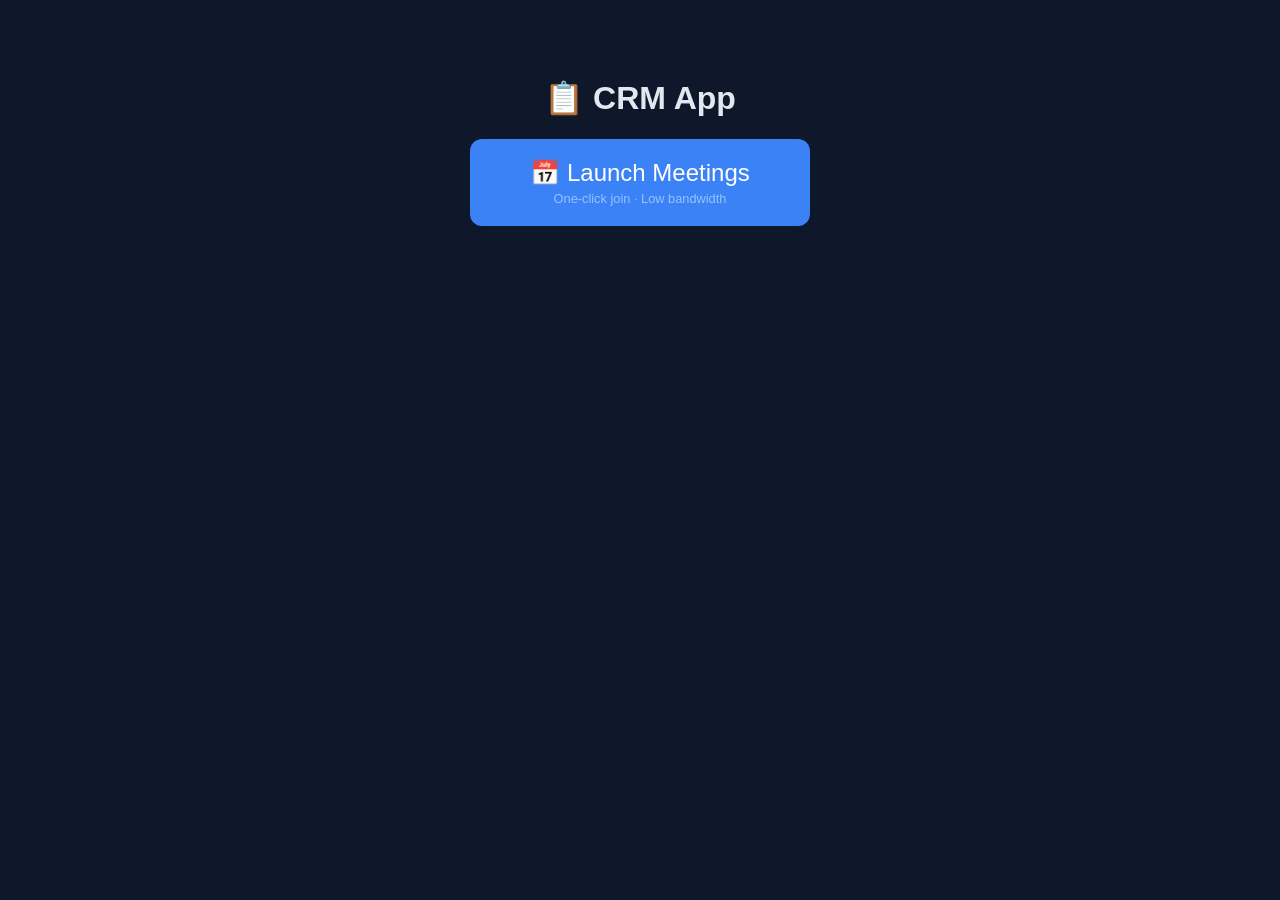
==== launch/index.html @ ae00431f "First commit: Meeting launcher with SQLite backend" ====
<!DOCTYPE html>
<html>
<head>
    <meta charset="UTF-8">
    <title>CRM App</title>
    <style>
        body { background: #0f172a; color: #e2e8f0; font-family: sans-serif; text-align: center; padding: 50px; }
        .btn { background: #3b82f6; color: white; border: none; padding: 20px 60px; font-size: 1.5rem; border-radius: 12px; cursor: pointer; text-decoration: none; display: inline-block; }
        .btn:hover { background: #2563eb; }
        .btn span { display: block; font-size: 0.8rem; color: #93c5fd; margin-top: 4px; }
    </style>
</head>
<body>
    <h1>📋 CRM App</h1>
    <a href="./meetings/meetings.html" class="btn">
        📅 Launch Meetings
        <span>One‑click join · Low bandwidth</span>
    </a>
</body>
</html>
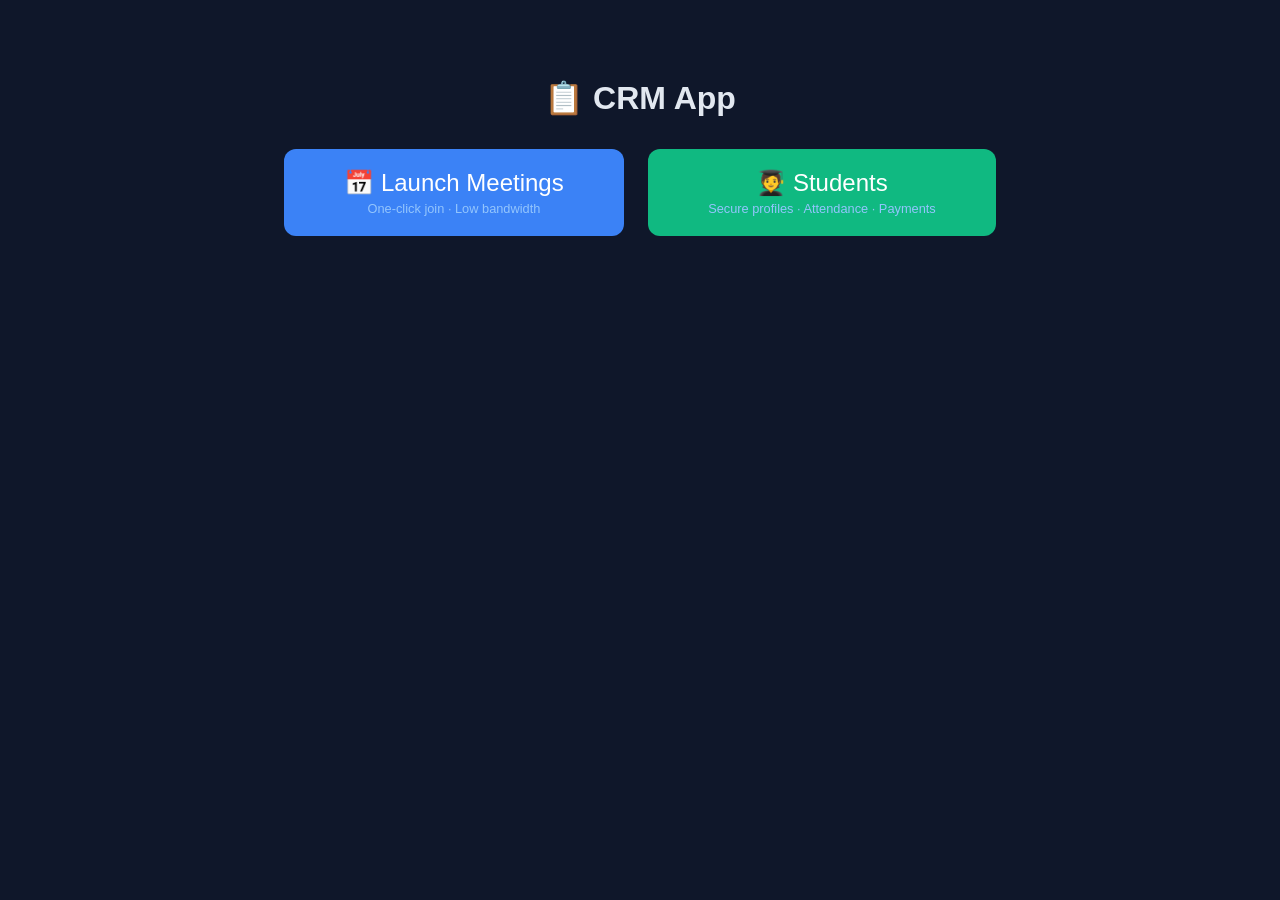
==== commit 9e6a5e32: "Refactor: moved meetings to src/, added student backend + frontend, ultra-thin main.py" ====
--- a/launch/index.html
+++ b/launch/index.html
@@ -5,9 +5,11 @@
     <title>CRM App</title>
     <style>
         body { background: #0f172a; color: #e2e8f0; font-family: sans-serif; text-align: center; padding: 50px; }
-        .btn { background: #3b82f6; color: white; border: none; padding: 20px 60px; font-size: 1.5rem; border-radius: 12px; cursor: pointer; text-decoration: none; display: inline-block; }
+        .btn { background: #3b82f6; color: white; border: none; padding: 20px 60px; font-size: 1.5rem; border-radius: 12px; cursor: pointer; text-decoration: none; display: inline-block; margin: 10px; }
         .btn:hover { background: #2563eb; }
         .btn span { display: block; font-size: 0.8rem; color: #93c5fd; margin-top: 4px; }
+        .btn-student { background: #10b981; }
+        .btn-student:hover { background: #059669; }
     </style>
 </head>
 <body>
@@ -16,5 +18,8 @@
         📅 Launch Meetings
         <span>One‑click join · Low bandwidth</span>
     </a>
-</body>
-</html>+    <a href="/students/students.html" class="btn btn-student">
+        🧑‍🎓 Students
+        <span>Secure profiles · Attendance · Payments</span>
+    </a>
+</body>
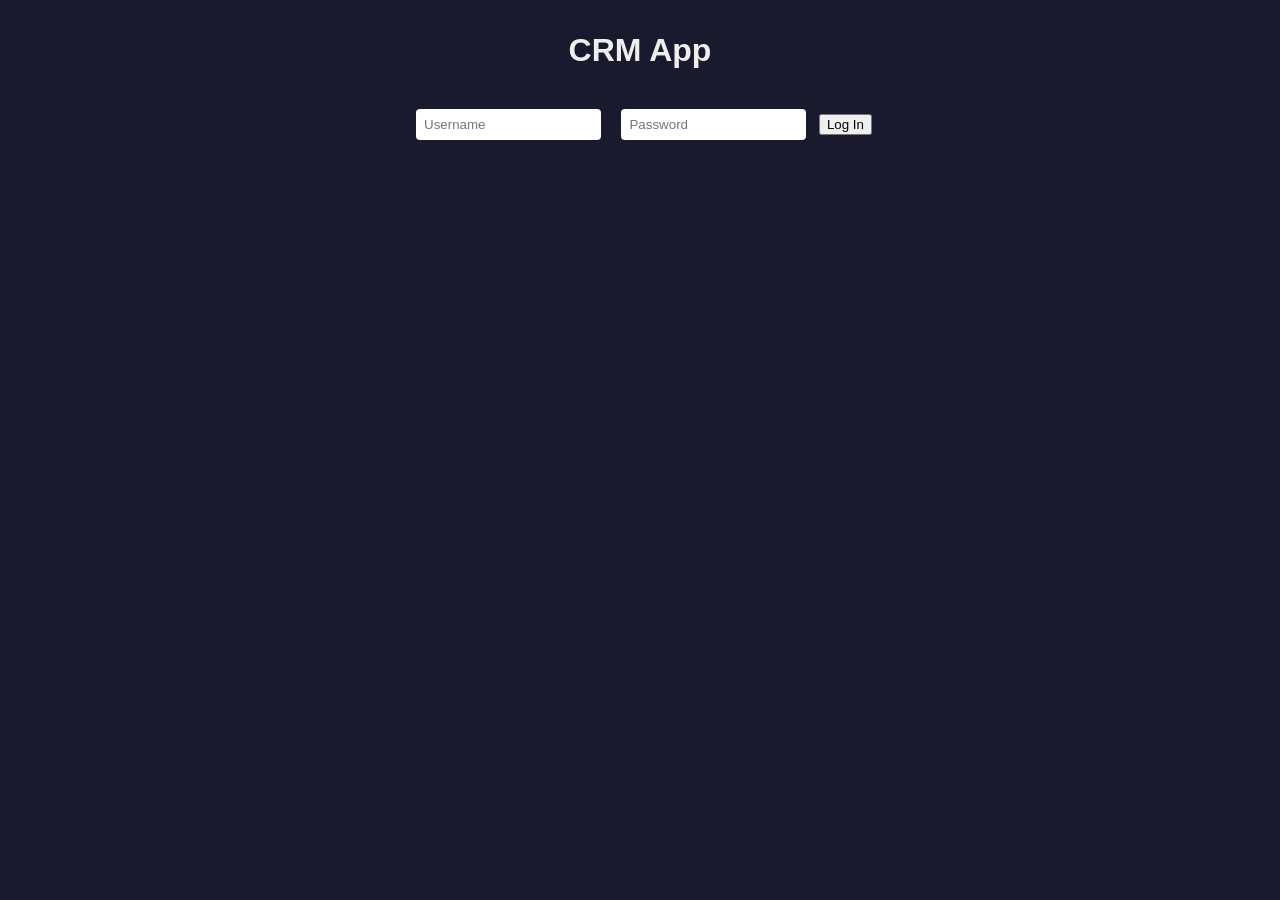
==== commit a44094fc: "Pre-refactor checkpoint: current staff, crypto, and launch files before dashboard shell refactor" ====
--- a/launch/index.html
+++ b/launch/index.html
@@ -1,25 +1,110 @@
 <!DOCTYPE html>
-<html>
+<html lang="en">
 <head>
     <meta charset="UTF-8">
-    <title>CRM App</title>
+    <meta name="viewport" content="width=device-width, initial-scale=1.0">
+    <title>CRM App – Dashboard</title>
     <style>
-        body { background: #0f172a; color: #e2e8f0; font-family: sans-serif; text-align: center; padding: 50px; }
-        .btn { background: #3b82f6; color: white; border: none; padding: 20px 60px; font-size: 1.5rem; border-radius: 12px; cursor: pointer; text-decoration: none; display: inline-block; margin: 10px; }
-        .btn:hover { background: #2563eb; }
-        .btn span { display: block; font-size: 0.8rem; color: #93c5fd; margin-top: 4px; }
-        .btn-student { background: #10b981; }
-        .btn-student:hover { background: #059669; }
+        body { font-family: sans-serif; max-width: 800px; margin: 2rem auto; text-align: center; background: #1a1a2e; color: #eee; }
+        .button { display: inline-block; padding: 1rem 2rem; margin: 1rem; background: #0f3460; color: white; text-decoration: none; border-radius: 8px; font-size: 1.2rem; }
+        .button:hover { background: #1a1a4e; }
+        #login-form { margin: 2rem 0; }
+        input { padding: 0.5rem; margin: 0.5rem; border-radius: 4px; border: none; }
+        .error { color: #e94560; }
     </style>
 </head>
 <body>
-    <h1>📋 CRM App</h1>
-    <a href="./meetings/meetings.html" class="btn">
-        📅 Launch Meetings
-        <span>One‑click join · Low bandwidth</span>
-    </a>
-    <a href="/students/students.html" class="btn btn-student">
-        🧑‍🎓 Students
-        <span>Secure profiles · Attendance · Payments</span>
-    </a>
-</body>+    <h1>CRM App</h1>
+    <div id="login-container">
+        <form id="login-form">
+            <input type="text" id="username" placeholder="Username" required>
+            <input type="password" id="password" placeholder="Password" required>
+            <button type="submit">Log In</button>
+        </form>
+        <p class="error" id="login-error"></p>
+    </div>
+    <div id="dashboard" style="display:none;">
+        <h2>Welcome, <span id="display-name"></span> (<span id="role-display"></span>)</h2>
+        <a href="/launch/meetings/meetings.html" class="button">Meetings</a>
+        <a href="/launch/students/students.html" class="button">Students</a>
+        <a href="/launch/staff/staff.html" class="button" id="staff-btn" style="display:none;">Staff</a>
+        <button id="logout-btn" class="button" style="background:#555;">Logout</button>
+    </div>
+    <script>
+        const loginForm = document.getElementById('login-form');
+        const loginError = document.getElementById('login-error');
+        const dashboard = document.getElementById('dashboard');
+        const loginContainer = document.getElementById('login-container');
+
+        loginForm.addEventListener('submit', async (e) => {
+            e.preventDefault();
+            const username = document.getElementById('username').value;
+            const password = document.getElementById('password').value;
+            try {
+                const res = await fetch('/api/auth/staff/login', {
+                    method: 'POST',
+                    headers: {'Content-Type': 'application/json'},
+                    body: JSON.stringify({username, password})
+                });
+                const data = await res.json();
+                if (!res.ok) throw new Error(data.error);
+                // Store token and role
+                localStorage.setItem('staff_token', data.token);
+                localStorage.setItem('staff_role', data.role);
+                localStorage.setItem('staff_uuid', data.uuid);
+                showDashboard(data.role);
+            } catch (err) {
+                loginError.textContent = err.message;
+            }
+        });
+
+        function showDashboard(role) {
+            loginContainer.style.display = 'none';
+            dashboard.style.display = 'block';
+            document.getElementById('role-display').textContent = role;
+            // Fetch own profile for display name
+            fetch('/api/staff/me', {
+                headers: {'Authorization': `Bearer ${localStorage.getItem('staff_token')}`}
+            })
+            .then(r => r.json())
+            .then(prof => {
+                document.getElementById('display-name').textContent = prof.display_name || prof.username;
+            })
+            .catch(() => {});
+            // Show staff button only for admin (and maybe teacher later)
+            if (role === 'admin') {
+                document.getElementById('staff-btn').style.display = 'inline-block';
+            }
+            // Set token for other pages
+            localStorage.setItem('staff_token', localStorage.getItem('staff_token'));
+        }
+
+        document.getElementById('logout-btn').addEventListener('click', () => {
+            fetch('/api/auth/staff/logout', {
+                method: 'POST',
+                headers: {'Authorization': `Bearer ${localStorage.getItem('staff_token')}`}
+            }).finally(() => {
+                localStorage.clear();
+                location.reload();
+            });
+        });
+
+        // Auto-login if token exists
+        (async function() {
+            const token = localStorage.getItem('staff_token');
+            if (token) {
+                try {
+                    const res = await fetch('/api/staff/me', {
+                        headers: {'Authorization': `Bearer ${token}`}
+                    });
+                    if (res.ok) {
+                        const role = localStorage.getItem('staff_role');
+                        showDashboard(role);
+                        return;
+                    }
+                } catch(e) {}
+            }
+        })();
+    </script>
+</body>
+</html>
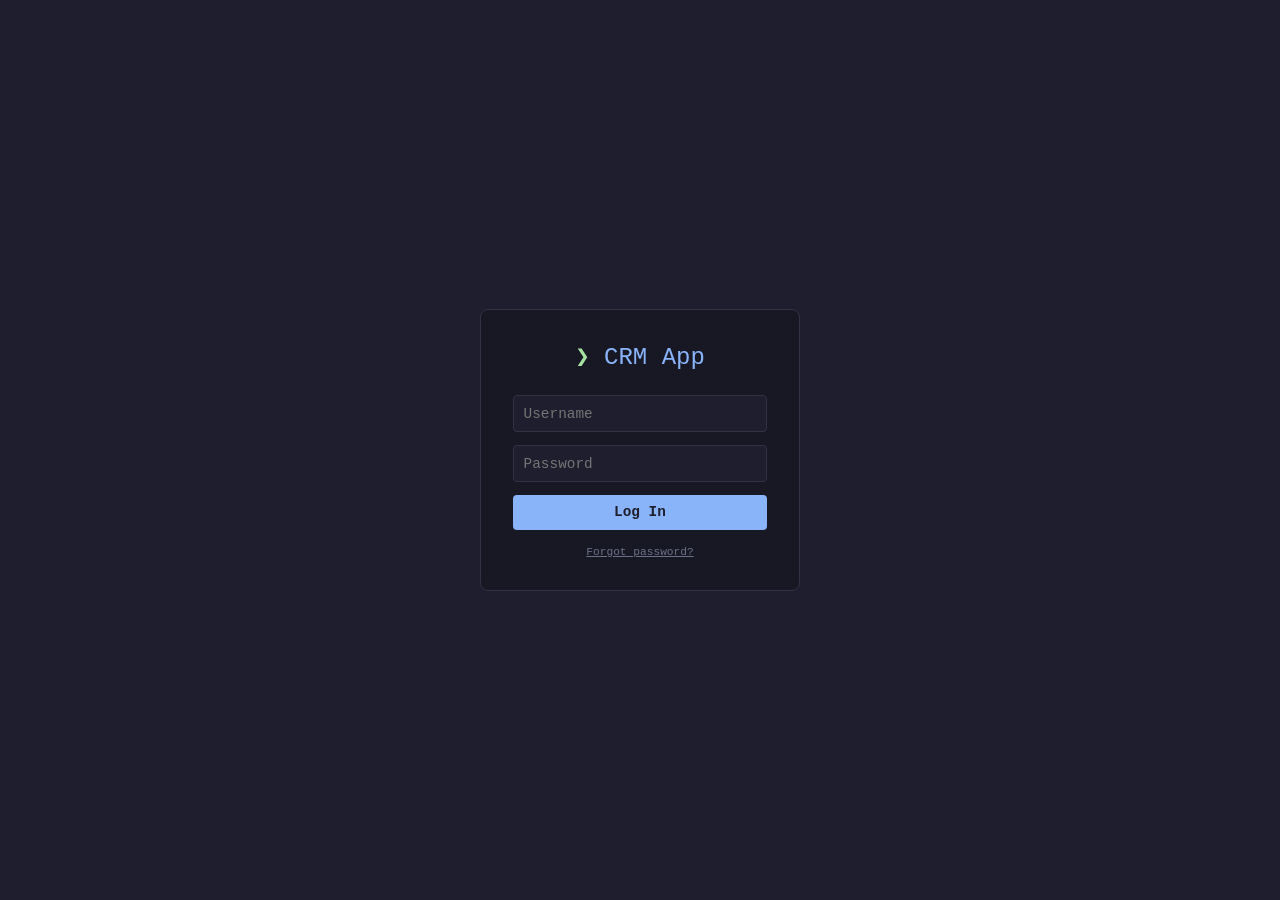
==== commit 6b6fac9c: "task: Dashboard shell refactor – admin dashboard partially operational, back office dashboard stubbe" ====
--- a/launch/index.html
+++ b/launch/index.html
@@ -3,108 +3,131 @@
 <head>
     <meta charset="UTF-8">
     <meta name="viewport" content="width=device-width, initial-scale=1.0">
-    <title>CRM App – Dashboard</title>
+    <title>CRM App – Login</title>
     <style>
-        body { font-family: sans-serif; max-width: 800px; margin: 2rem auto; text-align: center; background: #1a1a2e; color: #eee; }
-        .button { display: inline-block; padding: 1rem 2rem; margin: 1rem; background: #0f3460; color: white; text-decoration: none; border-radius: 8px; font-size: 1.2rem; }
-        .button:hover { background: #1a1a4e; }
-        #login-form { margin: 2rem 0; }
-        input { padding: 0.5rem; margin: 0.5rem; border-radius: 4px; border: none; }
-        .error { color: #e94560; }
+        :root {
+            --bg: #1e1e2e;
+            --card-bg: #181825;
+            --primary: #89b4fa;
+            --danger: #f38ba8;
+            --text: #cdd6f4;
+            --muted: #6c7086;
+            --border: #313244;
+        }
+        * { margin: 0; padding: 0; box-sizing: border-box; }
+        body {
+            background: var(--bg);
+            color: var(--text);
+            font-family: 'Menlo', 'Monaco', 'Courier New', monospace;
+            display: flex;
+            justify-content: center;
+            align-items: center;
+            min-height: 100vh;
+        }
+        .login-box {
+            background: var(--card-bg);
+            padding: 2rem;
+            border-radius: 8px;
+            border: 1px solid var(--border);
+            width: 320px;
+            text-align: center;
+        }
+        .login-box h1 {
+            color: var(--primary);
+            font-size: 1.5rem;
+            font-weight: normal;
+            margin-bottom: 1.5rem;
+        }
+        .login-box h1::before {
+            content: '❯ ';
+            color: #a6e3a1;
+        }
+        .login-box input {
+            width: 100%;
+            padding: 0.6rem;
+            margin-bottom: 0.8rem;
+            border-radius: 4px;
+            border: 1px solid var(--border);
+            background: var(--bg);
+            color: var(--text);
+            font-family: inherit;
+            font-size: 0.9rem;
+        }
+        .login-box input:focus {
+            outline: none;
+            border-color: var(--primary);
+        }
+        .login-box button {
+            width: 100%;
+            padding: 0.6rem;
+            background: var(--primary);
+            color: #1e1e2e;
+            border: none;
+            border-radius: 4px;
+            font-size: 0.9rem;
+            font-weight: bold;
+            cursor: pointer;
+            font-family: inherit;
+        }
+        .login-box button:hover {
+            background: #74c7ec;
+        }
+        .error {
+            color: var(--danger);
+            font-size: 0.8rem;
+            margin-top: 0.5rem;
+        }
+        .forgot {
+            color: var(--muted);
+            font-size: 0.7rem;
+            margin-top: 1rem;
+            cursor: pointer;
+            text-decoration: underline;
+        }
     </style>
 </head>
 <body>
-    <h1>CRM App</h1>
-    <div id="login-container">
+    <div class="login-box">
+        <h1>CRM App</h1>
         <form id="login-form">
-            <input type="text" id="username" placeholder="Username" required>
-            <input type="password" id="password" placeholder="Password" required>
+            <input type="text" id="username" placeholder="Username" required autocomplete="username">
+            <input type="password" id="password" placeholder="Password" required autocomplete="current-password">
             <button type="submit">Log In</button>
         </form>
         <p class="error" id="login-error"></p>
+        <p class="forgot" id="forgot-password">Forgot password?</p>
     </div>
-    <div id="dashboard" style="display:none;">
-        <h2>Welcome, <span id="display-name"></span> (<span id="role-display"></span>)</h2>
-        <a href="/launch/meetings/meetings.html" class="button">Meetings</a>
-        <a href="/launch/students/students.html" class="button">Students</a>
-        <a href="/launch/staff/staff.html" class="button" id="staff-btn" style="display:none;">Staff</a>
-        <button id="logout-btn" class="button" style="background:#555;">Logout</button>
-    </div>
-    <script>
-        const loginForm = document.getElementById('login-form');
-        const loginError = document.getElementById('login-error');
-        const dashboard = document.getElementById('dashboard');
-        const loginContainer = document.getElementById('login-container');
+    <script type="module">
+        import { login } from './dashboard/js/api.js';
 
-        loginForm.addEventListener('submit', async (e) => {
+        const form = document.getElementById('login-form');
+        const errorEl = document.getElementById('login-error');
+        const forgotEl = document.getElementById('forgot-password');
+
+        // Auto-redirect if already logged in
+        if (localStorage.getItem('staff_token')) {
+            window.location.href = '/launch/dashboard/dashboard.html';
+        }
+
+        form.addEventListener('submit', async (e) => {
             e.preventDefault();
             const username = document.getElementById('username').value;
             const password = document.getElementById('password').value;
             try {
-                const res = await fetch('/api/auth/staff/login', {
-                    method: 'POST',
-                    headers: {'Content-Type': 'application/json'},
-                    body: JSON.stringify({username, password})
-                });
-                const data = await res.json();
-                if (!res.ok) throw new Error(data.error);
-                // Store token and role
+                const data = await login(username, password);
                 localStorage.setItem('staff_token', data.token);
                 localStorage.setItem('staff_role', data.role);
                 localStorage.setItem('staff_uuid', data.uuid);
-                showDashboard(data.role);
+                window.location.href = '/launch/dashboard/dashboard.html';
             } catch (err) {
-                loginError.textContent = err.message;
+                errorEl.textContent = err.message;
             }
         });
 
-        function showDashboard(role) {
-            loginContainer.style.display = 'none';
-            dashboard.style.display = 'block';
-            document.getElementById('role-display').textContent = role;
-            // Fetch own profile for display name
-            fetch('/api/staff/me', {
-                headers: {'Authorization': `Bearer ${localStorage.getItem('staff_token')}`}
-            })
-            .then(r => r.json())
-            .then(prof => {
-                document.getElementById('display-name').textContent = prof.display_name || prof.username;
-            })
-            .catch(() => {});
-            // Show staff button only for admin (and maybe teacher later)
-            if (role === 'admin') {
-                document.getElementById('staff-btn').style.display = 'inline-block';
-            }
-            // Set token for other pages
-            localStorage.setItem('staff_token', localStorage.getItem('staff_token'));
-        }
-
-        document.getElementById('logout-btn').addEventListener('click', () => {
-            fetch('/api/auth/staff/logout', {
-                method: 'POST',
-                headers: {'Authorization': `Bearer ${localStorage.getItem('staff_token')}`}
-            }).finally(() => {
-                localStorage.clear();
-                location.reload();
-            });
+        forgotEl.addEventListener('click', () => {
+            alert('Please contact the administrator to reset your password.\nA request will be sent to the Dev dashboard.');
+            // Future: POST /api/dashboard/forgot-password
         });
-
-        // Auto-login if token exists
-        (async function() {
-            const token = localStorage.getItem('staff_token');
-            if (token) {
-                try {
-                    const res = await fetch('/api/staff/me', {
-                        headers: {'Authorization': `Bearer ${token}`}
-                    });
-                    if (res.ok) {
-                        const role = localStorage.getItem('staff_role');
-                        showDashboard(role);
-                        return;
-                    }
-                } catch(e) {}
-            }
-        })();
     </script>
 </body>
 </html>
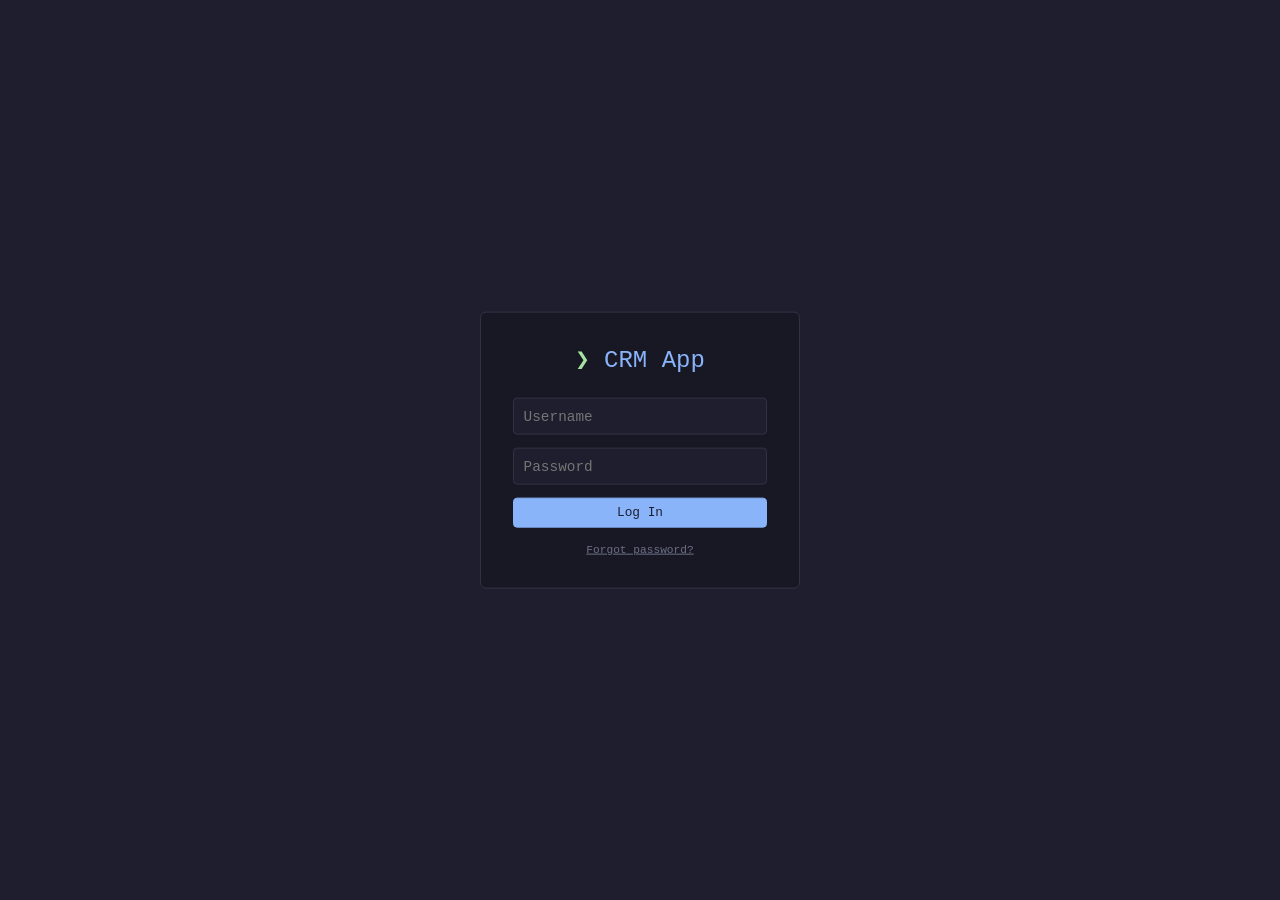
==== commit f448fb11: "debug student view. Still requires more work. Created the teacher profiles. Also needs some debuggin" ====
--- a/launch/index.html
+++ b/launch/index.html
@@ -4,87 +4,7 @@
     <meta charset="UTF-8">
     <meta name="viewport" content="width=device-width, initial-scale=1.0">
     <title>CRM App – Login</title>
-    <style>
-        :root {
-            --bg: #1e1e2e;
-            --card-bg: #181825;
-            --primary: #89b4fa;
-            --danger: #f38ba8;
-            --text: #cdd6f4;
-            --muted: #6c7086;
-            --border: #313244;
-        }
-        * { margin: 0; padding: 0; box-sizing: border-box; }
-        body {
-            background: var(--bg);
-            color: var(--text);
-            font-family: 'Menlo', 'Monaco', 'Courier New', monospace;
-            display: flex;
-            justify-content: center;
-            align-items: center;
-            min-height: 100vh;
-        }
-        .login-box {
-            background: var(--card-bg);
-            padding: 2rem;
-            border-radius: 8px;
-            border: 1px solid var(--border);
-            width: 320px;
-            text-align: center;
-        }
-        .login-box h1 {
-            color: var(--primary);
-            font-size: 1.5rem;
-            font-weight: normal;
-            margin-bottom: 1.5rem;
-        }
-        .login-box h1::before {
-            content: '❯ ';
-            color: #a6e3a1;
-        }
-        .login-box input {
-            width: 100%;
-            padding: 0.6rem;
-            margin-bottom: 0.8rem;
-            border-radius: 4px;
-            border: 1px solid var(--border);
-            background: var(--bg);
-            color: var(--text);
-            font-family: inherit;
-            font-size: 0.9rem;
-        }
-        .login-box input:focus {
-            outline: none;
-            border-color: var(--primary);
-        }
-        .login-box button {
-            width: 100%;
-            padding: 0.6rem;
-            background: var(--primary);
-            color: #1e1e2e;
-            border: none;
-            border-radius: 4px;
-            font-size: 0.9rem;
-            font-weight: bold;
-            cursor: pointer;
-            font-family: inherit;
-        }
-        .login-box button:hover {
-            background: #74c7ec;
-        }
-        .error {
-            color: var(--danger);
-            font-size: 0.8rem;
-            margin-top: 0.5rem;
-        }
-        .forgot {
-            color: var(--muted);
-            font-size: 0.7rem;
-            margin-top: 1rem;
-            cursor: pointer;
-            text-decoration: underline;
-        }
-    </style>
+    <link rel="stylesheet" href="css/styles.css">
 </head>
 <body>
     <div class="login-box">
@@ -92,7 +12,7 @@
         <form id="login-form">
             <input type="text" id="username" placeholder="Username" required autocomplete="username">
             <input type="password" id="password" placeholder="Password" required autocomplete="current-password">
-            <button type="submit">Log In</button>
+            <button type="submit" class="btn btn-primary">Log In</button>
         </form>
         <p class="error" id="login-error"></p>
         <p class="forgot" id="forgot-password">Forgot password?</p>
@@ -126,7 +46,6 @@
 
         forgotEl.addEventListener('click', () => {
             alert('Please contact the administrator to reset your password.\nA request will be sent to the Dev dashboard.');
-            // Future: POST /api/dashboard/forgot-password
         });
     </script>
 </body>
--- a/launch/css/styles.css
+++ b/launch/css/styles.css
@@ -0,0 +1,224 @@
+/* ===== CRM Global Base ===== */
+:root {
+    --bg: #1e1e2e;
+    --card-bg: #181825;
+    --primary: #89b4fa;
+    --success: #a6e3a1;
+    --warning: #f9e2af;
+    --danger: #f38ba8;
+    --text: #cdd6f4;
+    --muted: #6c7086;
+    --border: #313244;
+    --radius: 6px;
+    --font: 'Menlo', 'Monaco', 'Courier New', monospace;
+}
+
+* {
+    margin: 0;
+    padding: 0;
+    box-sizing: border-box;
+}
+
+body {
+    background: var(--bg);
+    color: var(--text);
+    font-family: var(--font);
+    height: 100vh;
+    overflow: hidden;
+    display: flex;
+    flex-direction: column;
+}
+
+/* Buttons */
+.btn {
+    padding: 0.4rem 0.8rem;
+    border-radius: 4px;
+    border: 1px solid var(--border);
+    background: var(--card-bg);
+    color: var(--text);
+    cursor: pointer;
+    font-family: var(--font);
+    font-size: 0.8rem;
+}
+.btn-primary {
+    background: var(--primary);
+    color: #1e1e2e;
+    border-color: var(--primary);
+}
+.btn-secondary {
+    background: #313244;
+    color: #cdd6f4;
+    border-color: #45475a;
+}
+.btn-success {
+    background: var(--success);
+    color: #1e1e2e;
+    border-color: var(--success);
+}
+.btn-danger {
+    background: var(--danger);
+    color: #1e1e2e;
+    border-color: var(--danger);
+}
+.btn-sm {
+    padding: 3px 8px;
+    font-size: 12px;
+}
+
+/* Modals */
+.modal-overlay {
+    display: none;
+    position: fixed;
+    top: 0; left: 0; width: 100%; height: 100%;
+    background: rgba(0,0,0,0.7);
+    justify-content: center;
+    align-items: center;
+    z-index: 1000;
+}
+.modal-overlay.active { display: flex; }
+
+.modal {
+    background: var(--card-bg);
+    border: 1px solid var(--border);
+    border-radius: var(--radius);
+    padding: 1.5rem;
+    width: 90%;
+    max-width: 500px;
+    color: var(--text);
+    max-height: 90vh;
+    overflow-y: auto;
+}
+.modal h2, .modal h3 {
+    color: var(--primary);
+    margin-bottom: 1rem;
+}
+.modal label {
+    display: block;
+    margin: 10px 0 4px;
+    font-size: 0.75rem;
+    color: var(--muted);
+}
+.modal input,
+.modal select,
+.modal textarea {
+    width: 100%;
+    padding: 6px 10px;
+    border-radius: 4px;
+    border: 1px solid var(--border);
+    background: var(--bg);
+    color: var(--text);
+    font-size: 0.85rem;
+    font-family: var(--font);
+}
+.modal input:focus,
+.modal select:focus,
+.modal textarea:focus {
+    outline: none;
+    border-color: var(--primary);
+}
+.modal textarea {
+    resize: vertical;
+    min-height: 50px;
+}
+.modal-actions {
+    display: flex;
+    gap: 0.5rem;
+    justify-content: flex-end;
+    margin-top: 1rem;
+}
+
+/* Filter bar (shared by students & staff) */
+.filter-bar {
+    display: flex;
+    gap: 0.5rem;
+    margin-bottom: 1rem;
+    flex-wrap: wrap;
+}
+.filter-bar input,
+.filter-bar select {
+    background: var(--bg);
+    border: 1px solid var(--border);
+    color: var(--text);
+    padding: 0.4rem 0.6rem;
+    border-radius: 4px;
+    font-family: var(--font);
+    font-size: 0.8rem;
+}
+
+/* Status badge */
+.status-badge {
+    padding: 0.1rem 0.5rem;
+    border-radius: 3px;
+    font-size: 0.7rem;
+    font-weight: 600;
+}
+.status-badge.active { background: var(--success); color: #1e1e2e; }
+.status-badge.inactive { background: var(--danger); color: #1e1e2e; }
+
+/* Login page */
+.login-box {
+    position: absolute;
+    top: 50%;
+    left: 50%;
+    transform: translate(-50%, -50%);
+    background: var(--card-bg);
+    padding: 2rem;
+    border-radius: var(--radius);
+    border: 1px solid var(--border);
+    width: 320px;
+    text-align: center;
+}
+.login-box h1 {
+    color: var(--primary);
+    font-size: 1.5rem;
+    font-weight: normal;
+    margin-bottom: 1.5rem;
+}
+.login-box h1::before {
+    content: '❯ ';
+    color: var(--success);
+}
+.login-box input {
+    width: 100%;
+    padding: 0.6rem;
+    margin-bottom: 0.8rem;
+    border-radius: 4px;
+    border: 1px solid var(--border);
+    background: var(--bg);
+    color: var(--text);
+    font-family: var(--font);
+    font-size: 0.9rem;
+}
+.login-box input:focus {
+    outline: none;
+    border-color: var(--primary);
+}
+.login-box .btn {
+    width: 100%;
+}
+.error {
+    color: var(--danger);
+    font-size: 0.8rem;
+    margin-top: 0.5rem;
+}
+.forgot {
+    color: var(--muted);
+    font-size: 0.7rem;
+    margin-top: 1rem;
+    cursor: pointer;
+    text-decoration: underline;
+}
+
+/* Utility */
+.empty-state {
+    color: #94a3b8;
+    font-style: italic;
+    text-align: center;
+    margin-top: 10px;
+}
+.placeholder-box {
+    color: var(--muted);
+    font-style: italic;
+    text-align: center;
+    padding: 2rem;
+}
